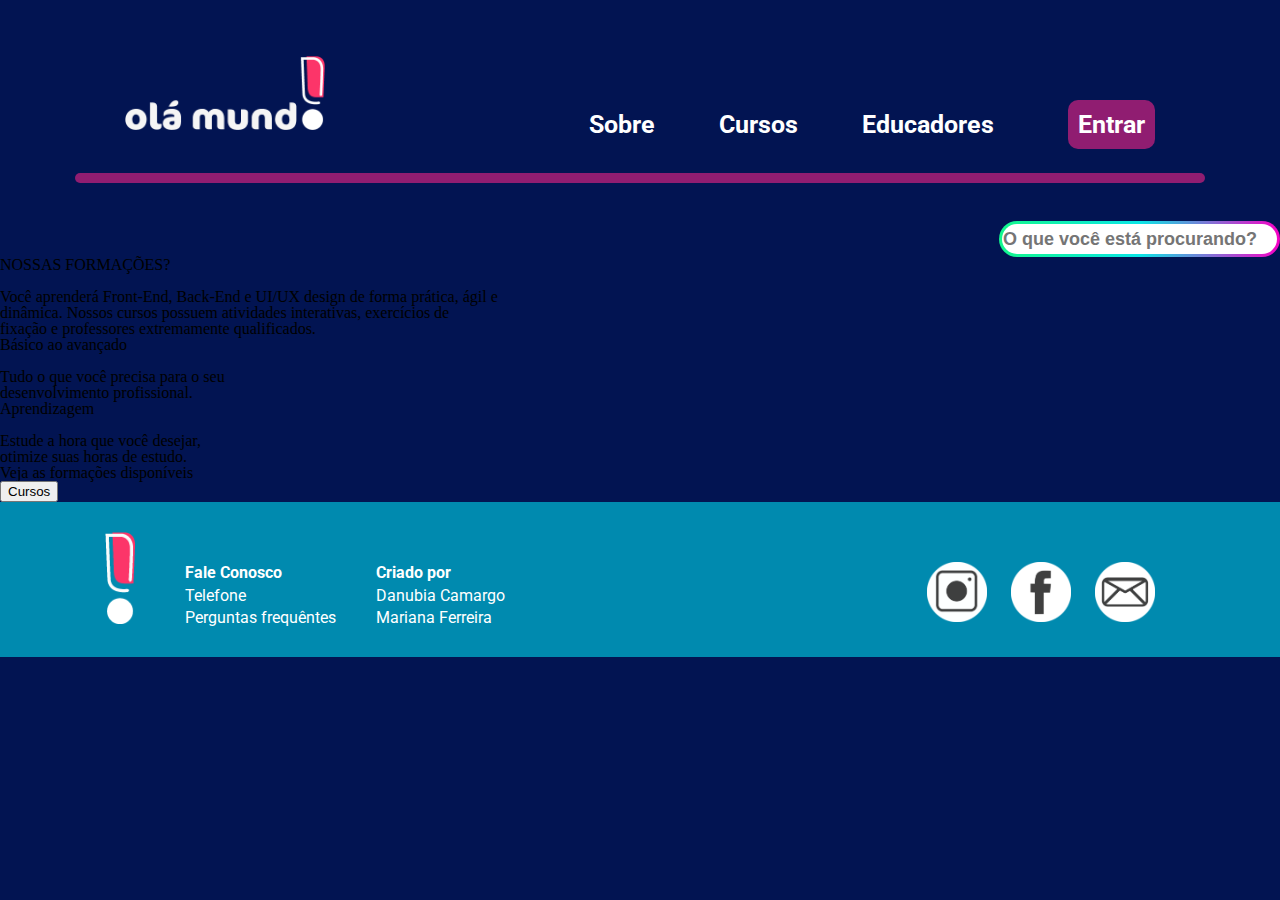
==== sobre.html @ af7efd7a "first commit" ====
<!DOCTYPE html>
<html lang="pt-br">

<head>
    <meta charset="UTF-8">
    <meta name="viewport" content="width=device-width, initial-scale=1.0">
    <title>Olá mundo</title>
    <link rel="stylesheet" href="reset.css">
    <link rel="stylesheet" href="css/style.css">
</head>

<body id="corpo_pag1">

    <header>
        <div class="caixamenu">
            <h1><a href="index.html"><img src="imagens/logo_semcor.png" alt=""></a></h1>
            <nav>
                <ul>
                    <li><a href="sobre">Sobre</a></li>
                    <li><a href="cursos.html">Cursos</a></li>
                    <li><a href="#">Educadores</a></li>
                    <button class="botaoentrar"><a href="#">Entrar</a></button>
                </ul>
            </nav>
        </div>

        <hr class="hrmenu">
    </header>

    <!--Linha vertical-->
    <div id="linha"> </div>
    <!--Bara de Pesquisa-->
    <div id="pesquisa">
        <input type="text" name="" id="buscar"  placeholder="O que você está procurando?">
    </div>
    <h1>NOSSAS FORMAÇÕES?</h1><br>
    <p>Você aprenderá Front-End, Back-End e UI/UX design de forma prática, ágil e <br> dinâmica. Nossos cursos possuem atividades interativas, exercícios de <br> fixação e professores extremamente qualificados.</p>
    <div id="container-texto">
    <div id="basico">
        <h2>Básico ao avançado</h2><br>
        <p>Tudo o que você precisa para o seu <br> desenvolvimento profissional.</p>
    </div>

    <div id="aprendizagem">
        <h2>Aprendizagem</h2><br>
        <p>Estude a hora que você desejar,<br> otimize suas horas de estudo.</p>
    </div>
</div>

<h2>Veja as formações disponíveis</h2>
<button class="cursos">Cursos</button>
    

    <footer>

        <div id="rodape">
            <div class="logo_ponto">
                <img src="imagens/logo_ponto.png" alt="">
            </div>

            <div class="info1">
                <p class="info2">Fale Conosco</p>
                <p>Telefone</p>
                <p>Perguntas frequêntes</p>
            </div>

            <div class="info1">
                <p class="info2">Criado por</p>
                <p>Danubia Camargo</p>
                <p>Mariana Ferreira</p>
            </div>

            <div class="redes_sociais">
                <ul>
                    <li><img src="imagens/instagram.png" alt=""></li>
                    <li><img src="imagens/facebook.png" alt=""></li>
                    <li><img src="imagens/email.png" alt=""></li>
                </ul>
            </div>
        </div>

    </footer>



</body>

</html>
---- css/style.css ----
@import url('https://fonts.googleapis.com/css2?family=Roboto:wght@100&display=swap');
@import url('https://fonts.googleapis.com/css2?family=Roboto:wght@100;400;700&display=swap');


#corpo_pag1{
    background-color: #021452;
}
header{
    padding-top: 40px;
}

.caixamenu{
    position: relative;
    width: 1130px; /*largura*/
    margin: 0 auto;
}

nav {
    position: absolute;
    top: 60px;
    right: 0;
}

nav li {
    display: inline;
    margin: 0 0 0 60px;
}

nav a{
    text-decoration: none;
    color: white;
    font-weight: 700;
    font-family: roboto;
    font-size: 25px;
}

h1 img{
    width: 200px;
    margin: 0 0 0 50px;
    padding-top: 16px;
}

.botaoentrar{
    margin: 0 50px 0px 70px;
    padding: 10px;
    background-color: #901D71;
    border-radius: 10px;
    color: white;
    border: none;
    font-weight: 700;
    font-size: 25px;
}

.hrmenu{
    width: 1130px;
    height: 10px;
    background-color: #901D71;
    border: none;
    margin-top: 40px;
    border-radius: 5px;
    align-items: center;
}
 /*footer*/ 

footer{
    background-color: #008AAF;
}

#rodape{
    width: 1130px;
    display: flex;
    margin: 0 auto;
    position: relative;
}

.logo_ponto img{
    width: 30px;
    padding: 30px;
}

.info1{
    padding: 20px;
    margin-top: 40px;
    font-family: roboto;
    color: #ffffff;
    line-height: 1.40;
}

.info2{
    font-family: roboto;
    font-weight: 700;
    color: #ffffff;
   
}

.redes_sociais{
    position: absolute;
    top: 60px;
    right: 0;
}

.redes_sociais ul{
    margin-right: 40px;
}

.redes_sociais li{
    display: inline;
    padding: 10px;
}

.redes_sociais img{
    width: 60px;
}

/*menu página 1*/

.menupagina_1 {
    display: flex;
    justify-content: center;
    align-items: center;
  
}

.video_aula1{
    padding: 100px 0 150px 0;
}

.info_pag1{
    width: 500px;
    text-align: center;
    color: #ffffff;
    font-size: 30px;
    font-weight: 700;
    font-family: roboto;
    line-height: 1.40;
    padding-left: 20px;
}

.botao_matricular{
    padding: 20px;
    background-color: #901D71;
    border-radius: 10px;
    border: none;
    margin-top: 10px;
}

.botao_matricular a{
    font-size: 25px;
    font-family: roboto;
    font-weight: 700;
    text-decoration: none;
    color: #ffffff;

}

/*CURSOS*/

.imagem_professor{
    width: 200px;
}

.professores{
    width: 700;
    margin: 0 autopx;
    padding: 100px 0 150px 0;
}

.professores li{
    display: inline-block;
    text-align: center;
    width: 20%;
    border: 4px dashed white;
    vertical-align: top;
    padding: 30px 20px;
    margin: 0 1.5% ;
    box-sizing: border-box;
}

.nomes_professores{
    font-family: roboto;
    font-weight: 700;
    color: #ffffff;
}

.nomes_professores{
    font-family: roboto;
    font-size: 700;
}

/*sobre*/

#pesquisa{
    display: flex;
    align-items: center;
    justify-content: center;
    margin-top: 38px;
}
#buscar{
    height: 20px;
    width: 420px;
    height: 28px;
    background: linear-gradient(white, white) padding-box, linear-gradient(to right, #13f78c, #0be6e6, #f700c5) border-box;
	border-radius: 40px;
	border: 3px solid transparent;
	align-items: center; /*alinhar items dentro conteudo*/
	font-size: 18px;
	font-weight: bold;	
	color: #10a87d;
	padding: 1px;
	cursor: pointer; 
    margin-left: 999px;
}
.buscar::placeholder{
    position: relative;
    left: 20px;}
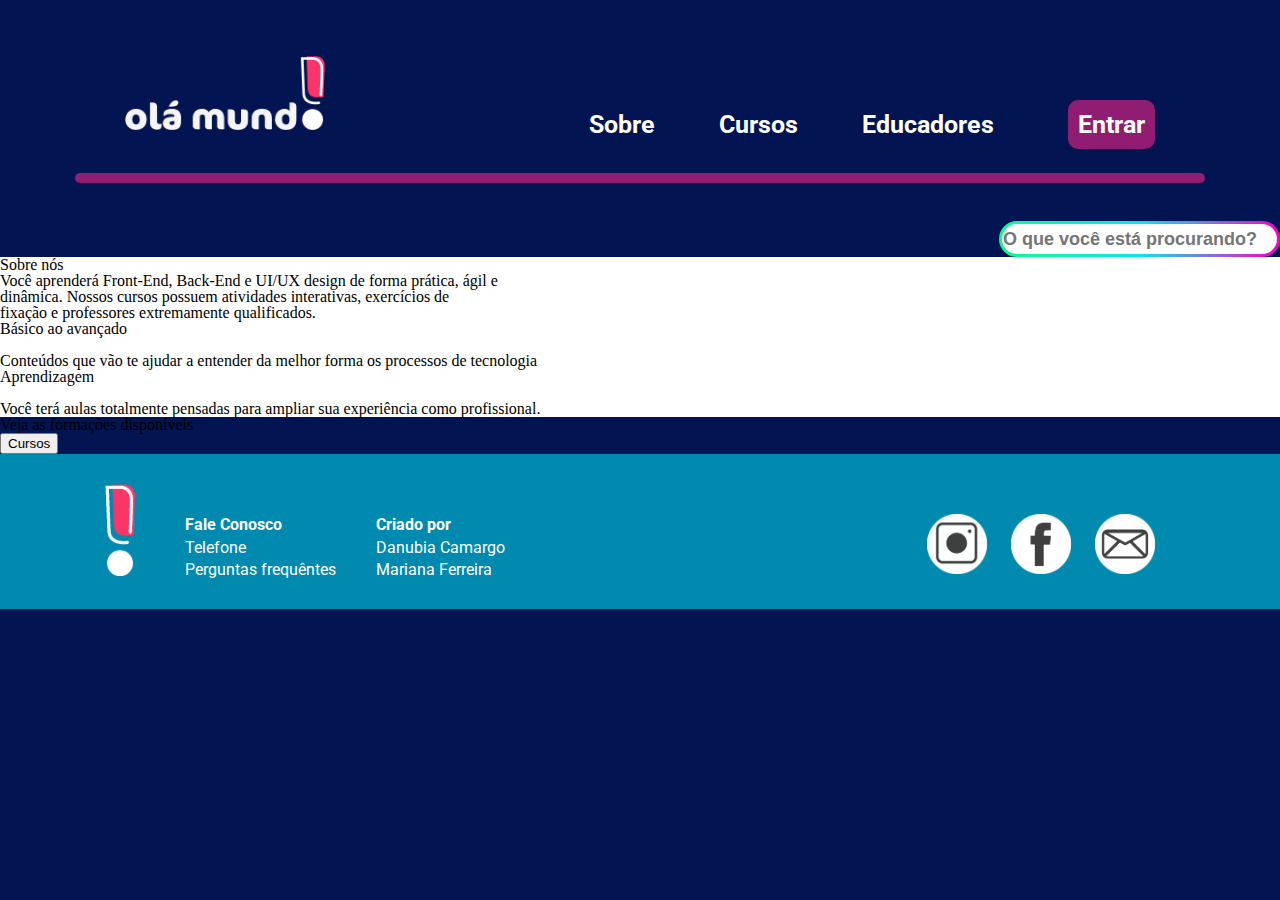
==== commit fad78e41: "sobe" ====
--- a/sobre.html
+++ b/sobre.html
@@ -30,26 +30,35 @@
     <!--Linha vertical-->
     <div id="linha"> </div>
     <!--Bara de Pesquisa-->
-    <div id="pesquisa">
-        <input type="text" name="" id="buscar"  placeholder="O que você está procurando?">
-    </div>
-    <h1>NOSSAS FORMAÇÕES?</h1><br>
-    <p>Você aprenderá Front-End, Back-End e UI/UX design de forma prática, ágil e <br> dinâmica. Nossos cursos possuem atividades interativas, exercícios de <br> fixação e professores extremamente qualificados.</p>
-    <div id="container-texto">
-    <div id="basico">
-        <h2>Básico ao avançado</h2><br>
-        <p>Tudo o que você precisa para o seu <br> desenvolvimento profissional.</p>
+
+        <div id="pesquisa">
+            <input type="text" name="" id="buscar" placeholder="O que você está procurando?">
+        </div>
+
+        <div class="menu_pagina2">
+        <h1>Sobre nós</h1>
+        <p>Você aprenderá Front-End, Back-End e UI/UX design de forma prática, ágil e <br> dinâmica. Nossos cursos
+            possuem
+            atividades interativas, exercícios de <br> fixação e professores extremamente qualificados.
+        </p>
+
+        <div id="container-texto">
+            <div id="basico">
+                <h2>Básico ao avançado</h2><br>
+                <p>Conteúdos que vão te ajudar a entender da melhor forma os processos de tecnologia</p>
+            </div>
+
+            <div id="aprendizagem">
+                <h2>Aprendizagem</h2><br>
+                <p>Você terá aulas totalmente pensadas para ampliar sua experiência como profissional.</p>
+            </div>
+        </div>
+
     </div>
 
-    <div id="aprendizagem">
-        <h2>Aprendizagem</h2><br>
-        <p>Estude a hora que você desejar,<br> otimize suas horas de estudo.</p>
-    </div>
-</div>
+    <h2>Veja as formações disponíveis</h2>
+    <button class="cursos">Cursos</button>
 
-<h2>Veja as formações disponíveis</h2>
-<button class="cursos">Cursos</button>
-    
 
     <footer>
 
--- a/css/style.css
+++ b/css/style.css
@@ -214,3 +214,8 @@
     position: relative;
     left: 20px;}
 
+.menu_pagina2{
+    background-color: white;
+
+}
+
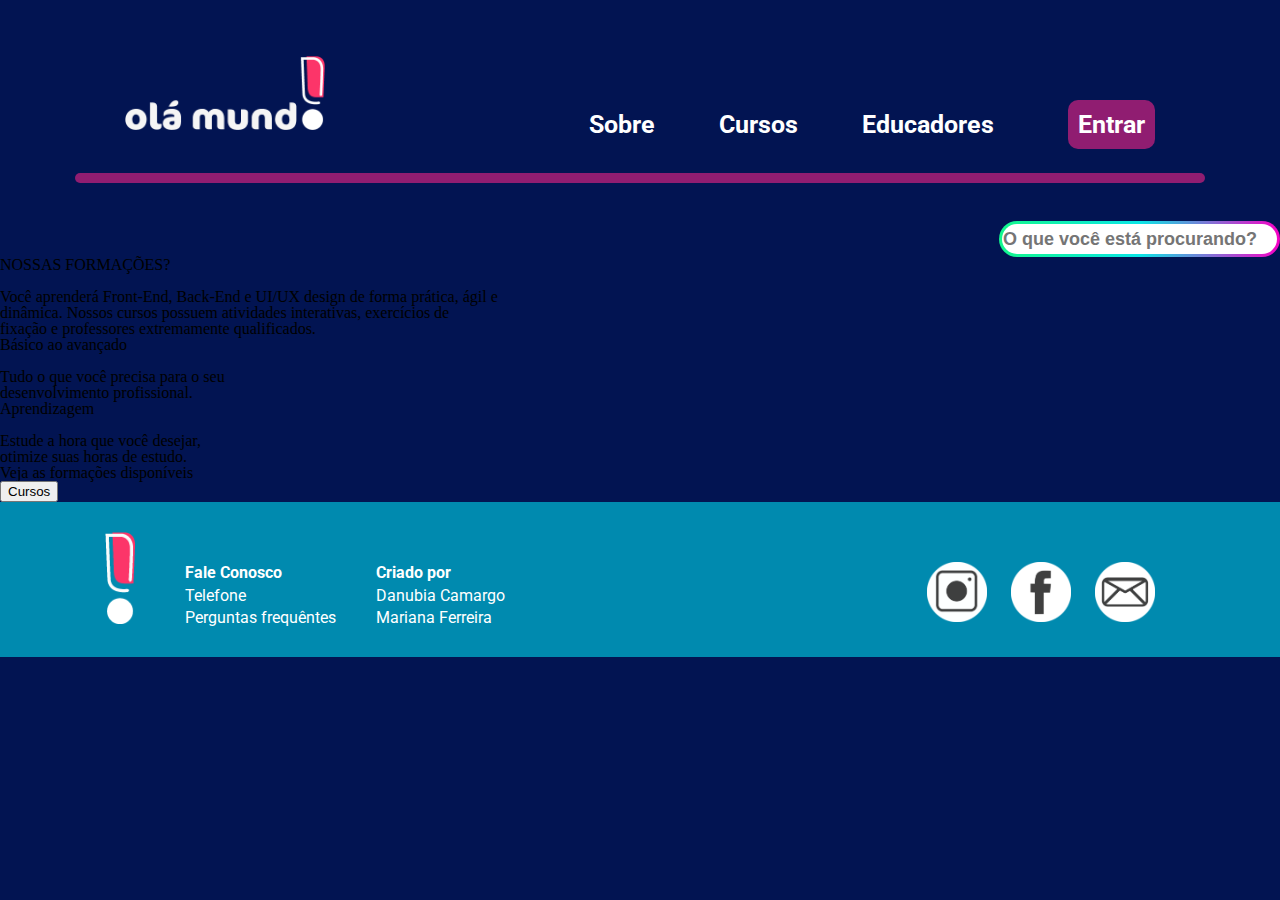
==== commit 4ac6e16c: "em teste" ====
--- a/sobre.html
+++ b/sobre.html
@@ -8,9 +8,7 @@
     <link rel="stylesheet" href="reset.css">
     <link rel="stylesheet" href="css/style.css">
 </head>
-
 <body id="corpo_pag1">
-
     <header>
         <div class="caixamenu">
             <h1><a href="index.html"><img src="imagens/logo_semcor.png" alt=""></a></h1>
@@ -23,62 +21,46 @@
                 </ul>
             </nav>
         </div>
-
         <hr class="hrmenu">
     </header>
-
     <!--Linha vertical-->
     <div id="linha"> </div>
     <!--Bara de Pesquisa-->
-
-        <div id="pesquisa">
-            <input type="text" name="" id="buscar" placeholder="O que você está procurando?">
+    <div id="pesquisa">
+        <input type="text" name="" id="buscar" placeholder="O que você está procurando?">
+    </div>
+    <h1>NOSSAS FORMAÇÕES?</h1><br>
+    <p>Você aprenderá Front-End, Back-End e UI/UX design de forma prática, ágil e <br> dinâmica. Nossos cursos possuem
+        atividades interativas, exercícios de <br> fixação e professores extremamente qualificados.</p>
+    <div id="container-texto">
+        <div id="basico">
+            <h2>Básico ao avançado</h2><br>
+            <p>Tudo o que você precisa para o seu <br> desenvolvimento profissional.</p>
         </div>
-
-        <div class="menu_pagina2">
-        <h1>Sobre nós</h1>
-        <p>Você aprenderá Front-End, Back-End e UI/UX design de forma prática, ágil e <br> dinâmica. Nossos cursos
-            possuem
-            atividades interativas, exercícios de <br> fixação e professores extremamente qualificados.
-        </p>
-
-        <div id="container-texto">
-            <div id="basico">
-                <h2>Básico ao avançado</h2><br>
-                <p>Conteúdos que vão te ajudar a entender da melhor forma os processos de tecnologia</p>
-            </div>
-
-            <div id="aprendizagem">
-                <h2>Aprendizagem</h2><br>
-                <p>Você terá aulas totalmente pensadas para ampliar sua experiência como profissional.</p>
-            </div>
+        <div id="aprendizagem">
+            <h2>Aprendizagem</h2><br>
+            <p>Estude a hora que você desejar,<br> otimize suas horas de estudo.</p>
         </div>
-
     </div>
-
     <h2>Veja as formações disponíveis</h2>
     <button class="cursos">Cursos</button>
 
 
     <footer>
-
         <div id="rodape">
             <div class="logo_ponto">
                 <img src="imagens/logo_ponto.png" alt="">
             </div>
-
             <div class="info1">
                 <p class="info2">Fale Conosco</p>
                 <p>Telefone</p>
                 <p>Perguntas frequêntes</p>
             </div>
-
             <div class="info1">
                 <p class="info2">Criado por</p>
                 <p>Danubia Camargo</p>
                 <p>Mariana Ferreira</p>
             </div>
-
             <div class="redes_sociais">
                 <ul>
                     <li><img src="imagens/instagram.png" alt=""></li>
@@ -87,7 +69,6 @@
                 </ul>
             </div>
         </div>
-
     </footer>
 
 
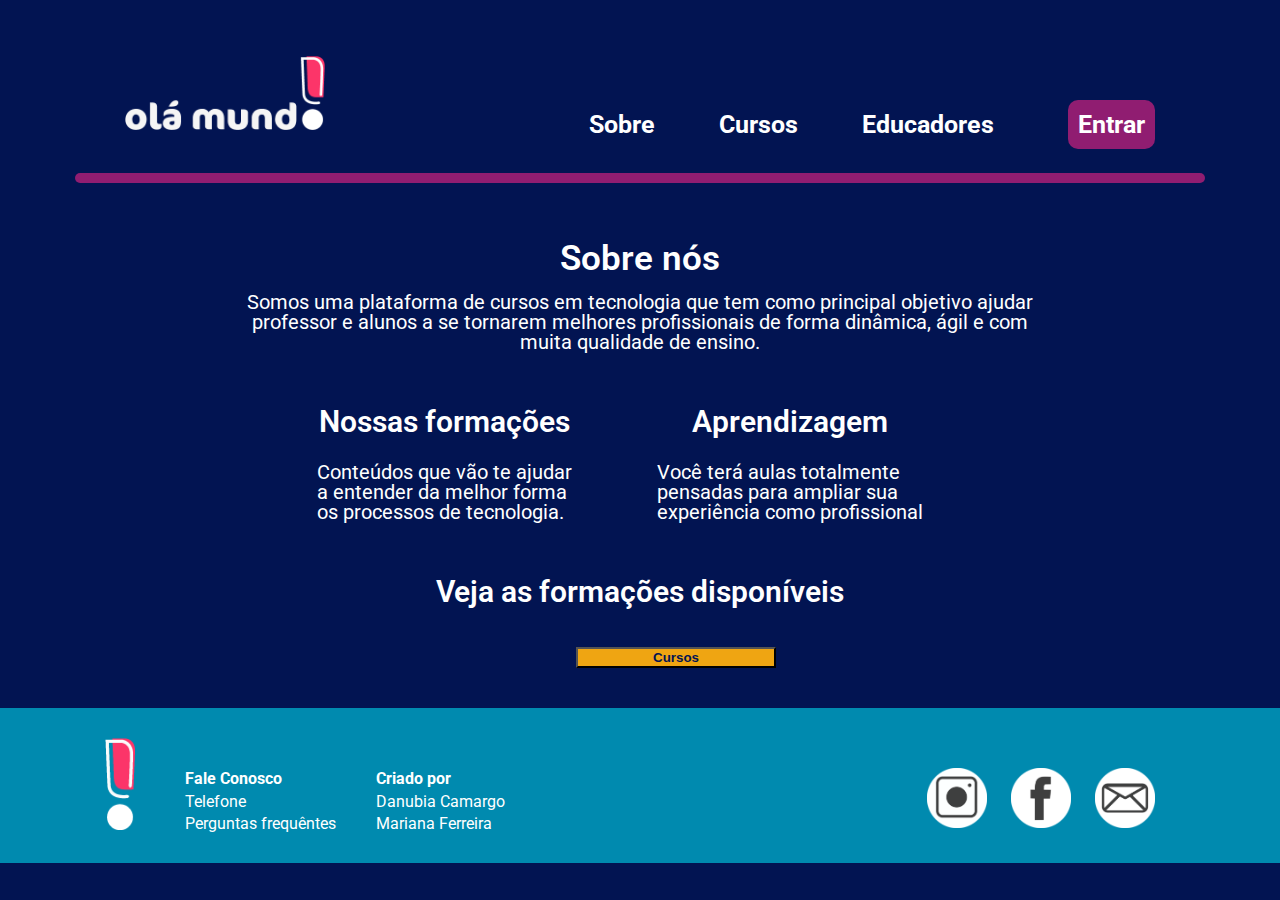
==== commit e4fa339e: "att" ====
--- a/sobre.html
+++ b/sobre.html
@@ -6,15 +6,16 @@
     <meta name="viewport" content="width=device-width, initial-scale=1.0">
     <title>Olá mundo</title>
     <link rel="stylesheet" href="reset.css">
-    <link rel="stylesheet" href="css/style.css">
+    <link rel="stylesheet" href="css/sobre.css">
 </head>
+
 <body id="corpo_pag1">
     <header>
         <div class="caixamenu">
             <h1><a href="index.html"><img src="imagens/logo_semcor.png" alt=""></a></h1>
             <nav>
                 <ul>
-                    <li><a href="sobre">Sobre</a></li>
+                    <li><a href="index.html">Sobre</a></li>
                     <li><a href="cursos.html">Cursos</a></li>
                     <li><a href="#">Educadores</a></li>
                     <button class="botaoentrar"><a href="#">Entrar</a></button>
@@ -25,27 +26,24 @@
     </header>
     <!--Linha vertical-->
     <div id="linha"> </div>
-    <!--Bara de Pesquisa-->
-    <div id="pesquisa">
-        <input type="text" name="" id="buscar" placeholder="O que você está procurando?">
-    </div>
-    <h1>NOSSAS FORMAÇÕES?</h1><br>
-    <p>Você aprenderá Front-End, Back-End e UI/UX design de forma prática, ágil e <br> dinâmica. Nossos cursos possuem
-        atividades interativas, exercícios de <br> fixação e professores extremamente qualificados.</p>
+    
+    <!--Inicio do conteudo-->
+    <h1 class="titulo">Sobre nós</h1><br>
+    <p class="texto-pp">Somos uma plataforma de cursos em tecnologia que tem como principal objetivo ajudar <br>
+         professor e alunos a se tornarem melhores profissionais de forma dinâmica, ágil e com <br> muita qualidade de ensino. 
     <div id="container-texto">
         <div id="basico">
-            <h2>Básico ao avançado</h2><br>
-            <p>Tudo o que você precisa para o seu <br> desenvolvimento profissional.</p>
+            <h2 class="subtitulo">Nossas formações</h2><br>
+            <p class="texto-p">Conteúdos que vão te ajudar <br> a entender da melhor forma<br> os processos de tecnologia.</p>
         </div>
         <div id="aprendizagem">
-            <h2>Aprendizagem</h2><br>
-            <p>Estude a hora que você desejar,<br> otimize suas horas de estudo.</p>
+            <h2 class="subtitulo">Aprendizagem</h2><br>
+            <p class="texto-p">Você terá aulas totalmente<br> pensadas para ampliar sua<br> experiência como profissional</p>
         </div>
     </div>
-    <h2>Veja as formações disponíveis</h2>
+    <h2 class="subtitulo">Veja as formações disponíveis</h2>
     <button class="cursos">Cursos</button>
-
-
+    <!--Footer-->
     <footer>
         <div id="rodape">
             <div class="logo_ponto">
--- a/css/sobre.css
+++ b/css/sobre.css
@@ -0,0 +1,212 @@
+@import url('https://fonts.googleapis.com/css2?family=Roboto:wght@100&display=swap');
+@import url('https://fonts.googleapis.com/css2?family=Roboto:wght@100;400;700&display=swap');
+
+
+#corpo_pag1 {
+    background-color: #021452;
+}
+
+header {
+    padding-top: 40px;
+}
+
+.caixamenu {
+    position: relative;
+    width: 1130px;
+    /*largura*/
+    margin: 0 auto;
+}
+
+nav {
+    position: absolute;
+    top: 60px;
+    right: 0;
+}
+
+nav li {
+    display: inline;
+    margin: 0 0 0 60px;
+}
+
+nav a {
+    text-decoration: none;
+    color: white;
+    font-weight: 700;
+    font-family: roboto;
+    font-size: 25px;
+}
+
+h1 img {
+    width: 200px;
+    margin: 0 0 0 50px;
+    padding-top: 16px;
+}
+
+.botaoentrar {
+    margin: 0 50px 0px 70px;
+    padding: 10px;
+    background-color: #901D71;
+    border-radius: 10px;
+    color: white;
+    border: none;
+    font-weight: 700;
+    font-size: 25px;
+}
+
+.hrmenu {
+    width: 1130px;
+    height: 10px;
+    background-color: #901D71;
+    border: none;
+    margin-top: 40px;
+    border-radius: 5px;
+    align-items: center;
+}
+
+/*CONTEUDO PRINCIPAL DA PÁGINA*/
+.titulo {/*h1*/
+    color: white;
+    text-align: center;
+    font-family: 'Roboto', sans-serif;
+    padding-top: 50px;
+    font-size: 35px;
+    font-weight: 600;
+}
+
+.texto-p{/*p*/
+    color: white;
+    text-align: justify;
+    font-size: 20px;
+    font-family: 'Roboto', sans-serif;
+}
+
+.texto-pp{/*p*/
+    color: white;
+    text-align: center;
+    font-size: 20px;
+    font-family: 'Roboto', sans-serif;
+}
+
+#container-texto {
+    padding: 55px;
+    display: flex;
+    justify-content: center;
+    align-items: center;
+}
+
+#aprendizagem{
+    color: white;
+    font-family: 'Roboto', sans-serif;
+    text-align: center;
+    margin-left: 85px;
+    font-size: 25px;
+    margin-right: 40px;
+}
+#basico {
+    color: white;
+    font-family: 'Roboto', sans-serif;
+    text-align: center;
+    font-size: 25px;
+}
+.subtitulo{
+    color: white;
+    font-family: 'Roboto', sans-serif;
+    text-align: center; 
+    font-size:30px;
+    font-weight: 600; 
+}
+
+
+
+
+/*BOTÃO DO CURSO*/
+.cursos {
+    background-color: #EFA512;
+    color: #021452;
+    font-weight: 600;
+    width: 200px;
+    margin-top: 40px;
+    margin-left: 45%;
+    cursor: pointer;
+    margin-bottom: 40px;
+}
+
+/* barra de pesquisa */
+#pesquisa {
+    display: flex;
+    align-items: center;
+    justify-content: center;
+    margin-top: 38px;
+}
+
+#buscar {
+    height: 20px;
+    width: 420px;
+    height: 28px;
+    background: linear-gradient(white, white) padding-box, linear-gradient(to right, #13f78c, #0be6e6, #f700c5) border-box;
+    border-radius: 40px;
+    border: 3px solid transparent;
+    align-items: center;
+    /*alinhar items dentro conteudo*/
+    font-size: 18px;
+    font-weight: bold;
+    color: #10a87d;
+    padding: 1px;
+    cursor: pointer;
+    margin-left: 999px;
+}
+
+.buscar::placeholder {
+    position: relative;
+    left: 20px;
+}
+
+/*footer*/
+footer {
+    background-color: #008AAF;
+}
+
+#rodape {
+    width: 1130px;
+    display: flex;
+    margin: 0 auto;
+    position: relative;
+}
+
+.logo_ponto img {
+    width: 30px;
+    padding: 30px;
+}
+
+.info1 {
+    padding: 20px;
+    margin-top: 40px;
+    font-family: 'Roboto', sans-serif;
+    color: #ffffff;
+    line-height: 1.40;
+}
+
+.info2 {
+    font-family: 'Roboto', sans-serif;
+    font-weight: 700;
+    color: #ffffff;
+}
+
+.redes_sociais {
+    position: absolute;
+    top: 60px;
+    right: 0;
+}
+
+.redes_sociais ul {
+    margin-right: 40px;
+}
+
+.redes_sociais li {
+    display: inline;
+    padding: 10px;
+}
+
+.redes_sociais img {
+    width: 60px;
+}